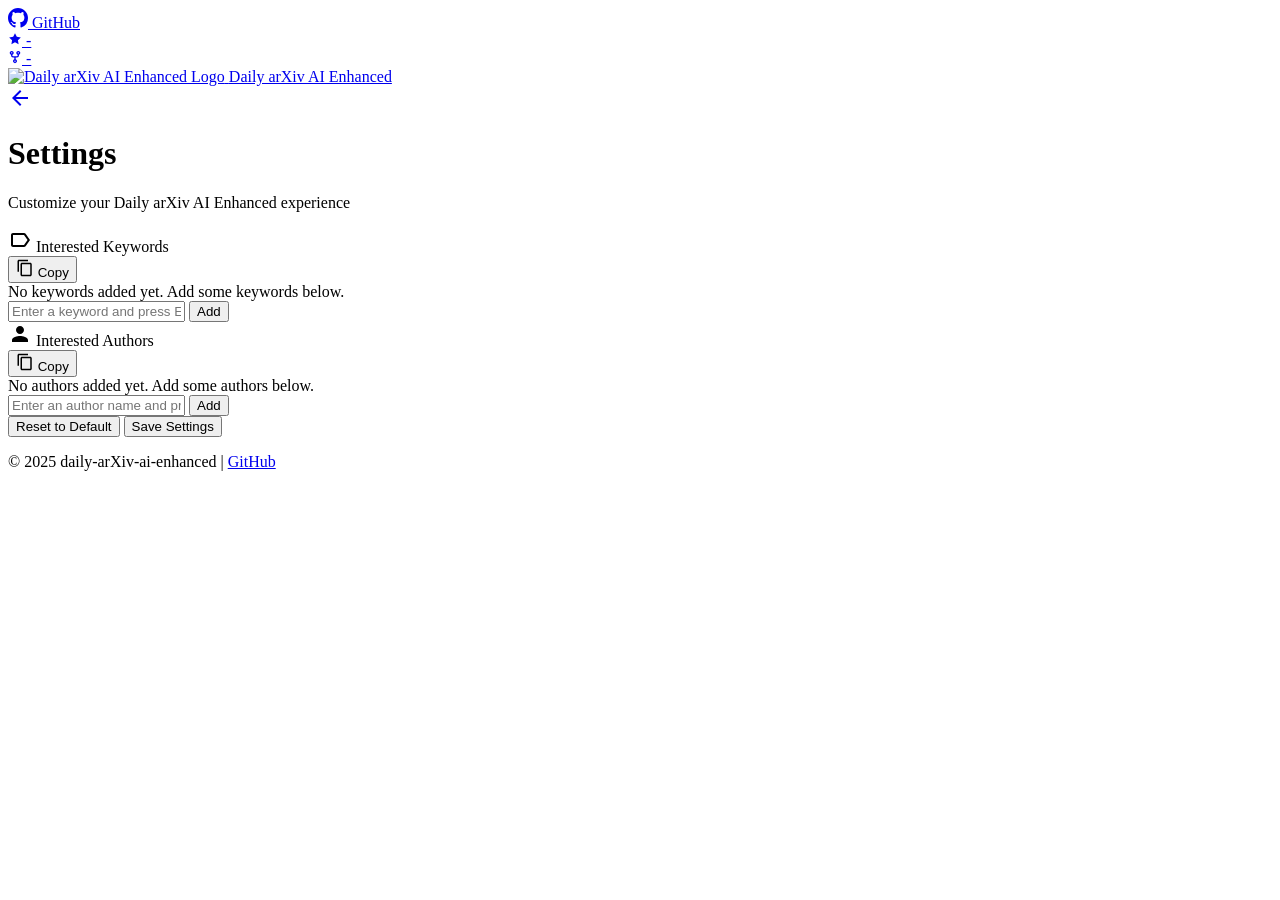
==== settings.html @ 875b9e1c "feat: add Service Worker for permanent cache-busting (network-first navigation, stale-while-revalida" ====
<!DOCTYPE html>
<html lang="zh-CN">
<head>
    <meta charset="UTF-8">
    <meta name="viewport" content="width=device-width, initial-scale=1.0">
    <meta name="description" content="daily arxiv ai-enhanced settings">
    <title>Settings - Daily arXiv AI Enhanced</title>
    <link rel="icon" type="image/png" href="assets/logo2-removebg-preview.png">
    <link rel="shortcut icon" type="image/png" href="assets/logo2-removebg-preview.png">
    <link rel="stylesheet" href="css/styles.css">
    <link rel="stylesheet" href="css/settings.css">
    <link rel="stylesheet" href="https://fonts.googleapis.com/css2?family=Inter:wght@300;400;500;600;700&display=swap">

    <!-- Authentication Scripts -->
    <script src="js/auth-config.js"></script>
    <script src="js/auth.js"></script>
    <script>
        // Check authentication on page load
        Auth.requireAuth();

        // Show logout button only if password protection is enabled
        document.addEventListener('DOMContentLoaded', function() {
            const logoutButton = document.getElementById('logoutButton');
            if (logoutButton && Auth.isPasswordEnabled()) {
                logoutButton.style.display = '';
            }
        });
    </script>
</head>
<body>
    <div class="app-container">
        <header>
            <div class="header-content">
                <div class="header-left">
                    <a href="https://github.com/dw-dengwei/daily-arXiv-ai-enhanced" target="_blank" class="github-button">
                        <svg height="20" width="20" viewBox="0 0 16 16" fill="currentColor" xmlns="http://www.w3.org/2000/svg">
                            <path fill-rule="evenodd" d="M8 0C3.58 0 0 3.58 0 8c0 3.54 2.29 6.53 5.47 7.59.4.07.55-.17.55-.38 0-.19-.01-.82-.01-1.49-2.01.37-2.53-.49-2.69-.94-.09-.23-.48-.94-.82-1.13-.28-.15-.68-.52-.01-.53.63-.01 1.08.58 1.23.82.72 1.21 1.87.87 2.33.66.07-.52.28-.87.51-1.07-1.78-.2-3.64-.89-3.64-3.95 0-.87.31-1.59.82-2.15-.08-.2-.36-1.02.08-2.12 0 0 .67-.21 2.2.82.64-.18 1.32-.27 2-.27.68 0 1.36.09 2 .27 1.53-1.04 2.2-.82 2.2-.82.44 1.1.16 1.92.08 2.12.51.56.82 1.27.82 2.15 0 3.07-1.87 3.75-3.65 3.95.29.25.54.73.54 1.48 0 1.07-.01 1.93-.01 2.2 0 .21.15.46.55.38A8.013 8.013 0 0016 8c0-4.42-3.58-8-8-8z"></path>
                        </svg>
                        <span class="github-text">GitHub</span>
                        <div class="github-stats">
                            <div class="star-badge">
                                <svg width="14" height="14" viewBox="0 0 24 24" fill="currentColor">
                                    <path d="M12 2l3.09 6.26L22 9.27l-5 4.87 1.18 6.88L12 17.77l-6.18 3.25L7 14.14 2 9.27l6.91-1.01L12 2z"/>
                                </svg>
                                <span class="star-count" id="starCount">-</span>
                            </div>
                            <div class="fork-badge">
                                <svg width="14" height="14" viewBox="0 0 16 16" fill="currentColor">
                                    <path d="M5 5.372v.878c0 .414.336.75.75.75h4.5a.75.75 0 0 0 .75-.75v-.878a2.25 2.25 0 1 1 1.5 0v.878a2.25 2.25 0 0 1-2.25 2.25h-1.5v2.128a2.251 2.251 0 1 1-1.5 0V8.5h-1.5A2.25 2.25 0 0 1 3.5 6.25v-.878a2.25 2.25 0 1 1 1.5 0ZM5 3.25a.75.75 0 1 0-1.5 0 .75.75 0 0 0 1.5 0Zm6.75.75a.75.75 0 1 0 0-1.5.75.75 0 0 0 0 1.5Zm-3 8.75a.75.75 0 1 0-1.5 0 .75.75 0 0 0 1.5 0Z"/>
                                </svg>
                                <span class="fork-count" id="forkCount">-</span>
                            </div>
                        </div>
                    </a>
                </div>
                
                <div class="header-center">
                    <a href="index.html" class="site-logo">
                        <img src="assets/logo2-removebg-preview.png" alt="Daily arXiv AI Enhanced Logo" class="logo-image">
                        <span class="site-title">Daily arXiv AI Enhanced</span>
                    </a>
                </div>
                
                <div class="header-controls">
                    <a href="index.html" class="back-button">
                        <svg width="24" height="24" viewBox="0 0 24 24" fill="none" xmlns="http://www.w3.org/2000/svg">
                            <path d="M20 11H7.83L13.42 5.41L12 4L4 12L12 20L13.41 18.59L7.83 13H20V11Z" fill="currentColor"/>
                        </svg>
                    </a>
                    <button id="logoutButton" onclick="Auth.logout()" class="icon-button" title="Logout" style="border: none; background: transparent; cursor: pointer; color: #e74c3c; display: none;">
                        <svg width="24" height="24" viewBox="0 0 24 24" fill="none" xmlns="http://www.w3.org/2000/svg">
                            <path d="M17 7L15.59 8.41L18.17 11H8V13H18.17L15.59 15.59L17 17L22 12L17 7ZM4 5H12V3H4C2.9 3 2 3.9 2 5V19C2 20.1 2.9 21 4 21H12V19H4V5Z" fill="currentColor"/>
                        </svg>
                    </button>
                </div>
            </div>
        </header>

        <main class="settings-page">
            <div class="settings-container">
                <div class="settings-header">
                    <h1>Settings</h1>
                    <p>Customize your Daily arXiv AI Enhanced experience</p>
                </div>

                <div class="settings-content">
                    <div class="settings-section">
                        <div class="keyword-section-title">
                            <div class="keyword-section-title-left">
                                <svg width="24" height="24" viewBox="0 0 24 24" fill="none" xmlns="http://www.w3.org/2000/svg">
                                    <path d="M17.63 5.84C17.27 5.33 16.67 5 16 5L5 5.01C3.9 5.01 3 5.9 3 7V17C3 18.1 3.9 18.99 5 18.99L16 19C16.67 19 17.27 18.67 17.63 18.16L22 12L17.63 5.84ZM16 17H5V7H16L19.55 12L16 17Z" fill="currentColor"/>
                                </svg>
                                Interested Keywords
                            </div>
                            <button id="copyKeywords" class="copy-button" title="Copy keywords to clipboard">
                                <svg width="18" height="18" viewBox="0 0 24 24" fill="none" xmlns="http://www.w3.org/2000/svg">
                                    <path d="M16 1H4c-1.1 0-2 .9-2 2v14h2V3h12V1zm3 4H8c-1.1 0-2 .9-2 2v14c0 1.1.9 2 2 2h11c1.1 0 2-.9 2-2V7c0-1.1-.9-2-2-2zm0 16H8V7h11v14z" fill="currentColor"/>
                                </svg>
                                Copy
                            </button>
                        </div>
                        <div class="settings-card">
                            <div class="settings-item">
                                <div class="tag-selector">
                                    <div class="selected-tags" id="selectedKeywords">
                                        <div class="empty-tag-message" id="emptyTagMessage">No keywords added yet. Add some keywords below.</div>
                                    </div>
                                    <div class="tag-input-container">
                                        <input type="text" id="keywordInput" class="settings-input" placeholder="Enter a keyword and press Enter...">
                                        <button id="addKeyword" class="add-tag-button">Add</button>
                                    </div>
                                </div>
                            </div>
                        </div>
                    </div>

                    <div class="settings-section">
                        <div class="keyword-section-title">
                            <div class="keyword-section-title-left">
                                <svg width="24" height="24" viewBox="0 0 24 24" fill="none" xmlns="http://www.w3.org/2000/svg">
                                    <path d="M12 12c2.21 0 4-1.79 4-4s-1.79-4-4-4-4 1.79-4 4 1.79 4 4 4zm0 2c-2.67 0-8 1.34-8 4v2h16v-2c0-2.66-5.33-4-8-4z" fill="currentColor"/>
                                </svg>
                                Interested Authors
                            </div>
                            <button id="copyAuthors" class="copy-button" title="Copy authors to clipboard">
                                <svg width="18" height="18" viewBox="0 0 24 24" fill="none" xmlns="http://www.w3.org/2000/svg">
                                    <path d="M16 1H4c-1.1 0-2 .9-2 2v14h2V3h12V1zm3 4H8c-1.1 0-2 .9-2 2v14c0 1.1.9 2 2 2h11c1.1 0 2-.9 2-2V7c0-1.1-.9-2-2-2zm0 16H8V7h11v14z" fill="currentColor"/>
                                </svg>
                                Copy
                            </button>
                        </div>
                        <div class="settings-card">
                            <div class="settings-item">
                                <div class="tag-selector">
                                    <div class="selected-tags" id="selectedAuthors">
                                        <div class="empty-tag-message" id="emptyAuthorMessage">No authors added yet. Add some authors below.</div>
                                    </div>
                                    <div class="tag-input-container">
                                        <input type="text" id="authorInput" class="settings-input" placeholder="Enter an author name and press Enter...">
                                        <button id="addAuthor" class="add-tag-button">Add</button>
                                    </div>
                                </div>
                            </div>
                        </div>
                    </div>
                </div>

                <div class="settings-actions">
                    <button id="resetSettings" class="button">Reset to Default</button>
                    <button id="saveSettings" class="button primary">Save Settings</button>
                </div>
            </div>
        </main>
        
        <footer>
            <div class="footer-content">
                <p>&copy; 2025 daily-arXiv-ai-enhanced | <a href="https://github.com/dw-dengwei/daily-arXiv-ai-enhanced" target="_blank">GitHub</a></p>
            </div>
        </footer>
    </div>

    <script src="js/settings.js"></script>
    <script>
    if ('serviceWorker' in navigator) {
        window.addEventListener('load', function() {
            navigator.serviceWorker.register('sw.js').catch(function(err) {
                console.warn('[SW] Registration failed:', err);
            });
        });
    }
    </script>
</body>
</html>
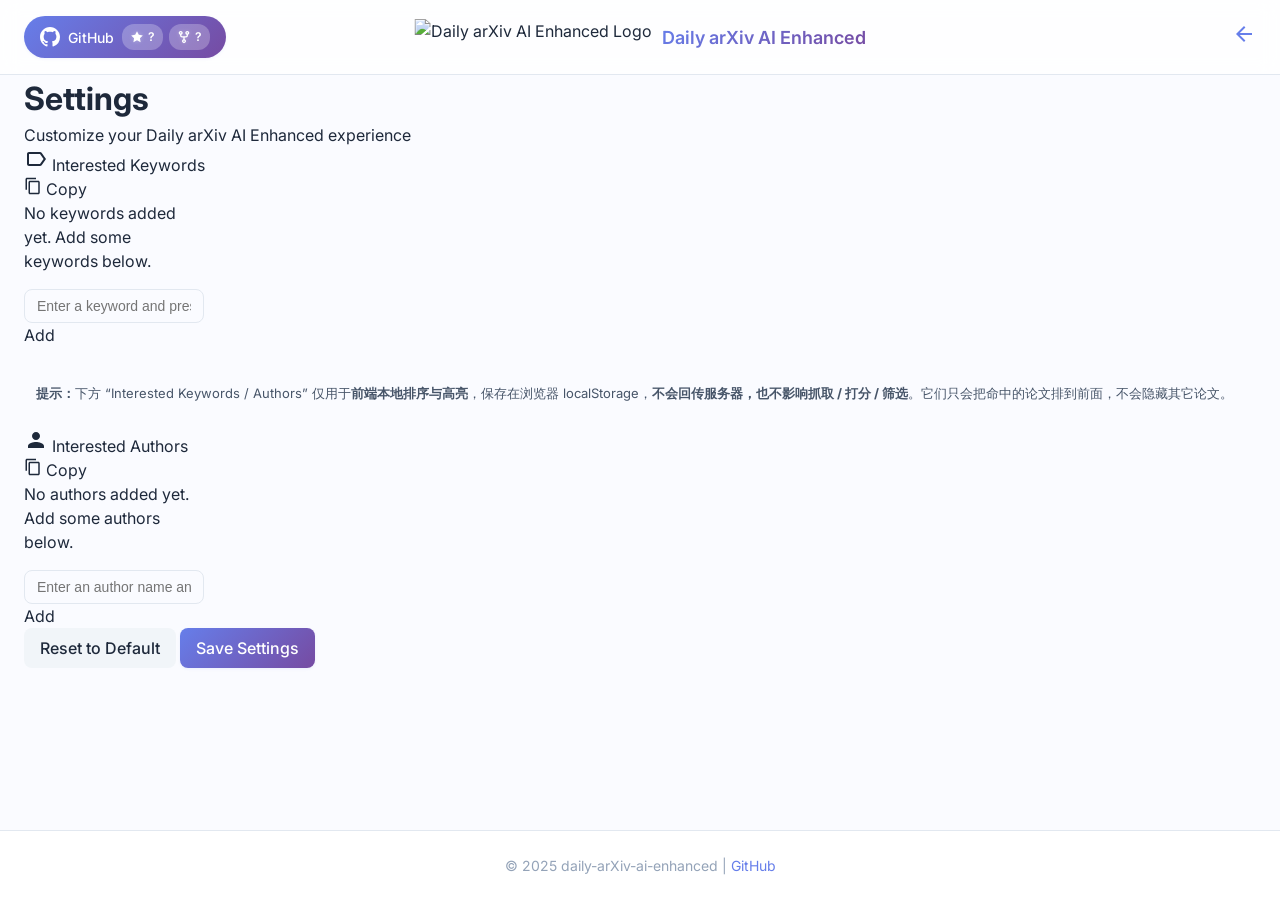
==== commit 4084bf29: "refactor: pivot to bandwidth-constrained edge-cluster LLM inference paper radar" ====
--- a/settings.html
+++ b/settings.html
@@ -32,7 +32,7 @@
         <header>
             <div class="header-content">
                 <div class="header-left">
-                    <a href="https://github.com/dw-dengwei/daily-arXiv-ai-enhanced" target="_blank" class="github-button">
+                    <a href="https://github.com/70asunflower/daily-arXiv-ai-enhanced" target="_blank" class="github-button">
                         <svg height="20" width="20" viewBox="0 0 16 16" fill="currentColor" xmlns="http://www.w3.org/2000/svg">
                             <path fill-rule="evenodd" d="M8 0C3.58 0 0 3.58 0 8c0 3.54 2.29 6.53 5.47 7.59.4.07.55-.17.55-.38 0-.19-.01-.82-.01-1.49-2.01.37-2.53-.49-2.69-.94-.09-.23-.48-.94-.82-1.13-.28-.15-.68-.52-.01-.53.63-.01 1.08.58 1.23.82.72 1.21 1.87.87 2.33.66.07-.52.28-.87.51-1.07-1.78-.2-3.64-.89-3.64-3.95 0-.87.31-1.59.82-2.15-.08-.2-.36-1.02.08-2.12 0 0 .67-.21 2.2.82.64-.18 1.32-.27 2-.27.68 0 1.36.09 2 .27 1.53-1.04 2.2-.82 2.2-.82.44 1.1.16 1.92.08 2.12.51.56.82 1.27.82 2.15 0 3.07-1.87 3.75-3.65 3.95.29.25.54.73.54 1.48 0 1.07-.01 1.93-.01 2.2 0 .21.15.46.55.38A8.013 8.013 0 0016 8c0-4.42-3.58-8-8-8z"></path>
                         </svg>
@@ -114,6 +114,10 @@
                         </div>
                     </div>
 
+                    <p style="font-size:13px;color:var(--text-secondary);background:var(--tag-bg);padding:8px 12px;border-radius:8px;margin:4px 0 16px;line-height:1.6;">
+                        <strong>提示：</strong>下方 “Interested Keywords / Authors” 仅用于<strong>前端本地排序与高亮</strong>，保存在浏览器 localStorage，<strong>不会回传服务器，也不影响抓取 / 打分 / 筛选</strong>。它们只会把命中的论文排到前面，不会隐藏其它论文。
+                    </p>
+
                     <div class="settings-section">
                         <div class="keyword-section-title">
                             <div class="keyword-section-title-left">
@@ -154,7 +158,7 @@
         
         <footer>
             <div class="footer-content">
-                <p>&copy; 2025 daily-arXiv-ai-enhanced | <a href="https://github.com/dw-dengwei/daily-arXiv-ai-enhanced" target="_blank">GitHub</a></p>
+                <p>&copy; 2025 daily-arXiv-ai-enhanced | <a href="https://github.com/70asunflower/daily-arXiv-ai-enhanced" target="_blank">GitHub</a></p>
             </div>
         </footer>
     </div>
--- a/css/styles.css
+++ b/css/styles.css
@@ -0,0 +1,2373 @@
+/* 基础样式 */
+:root {
+  --primary-color: #667eea;
+  --secondary-color: #764ba2;
+  --accent-color: #6d2dad;
+  --gradient-primary: linear-gradient(135deg, #667eea 0%, #764ba2 100%);
+  --gradient-light: linear-gradient(135deg, #e0e7ff 0%, #f3e8ff 100%);
+  --background-color: #fafbff;
+  --card-bg-color: #ffffff;
+  --background-hover: #f1f5f9;
+  --text-color: #1e293b;
+  --text-secondary: #475569;
+  --text-tertiary: #94a3b8;
+  --border-color: #e2e8f0;
+  --border-accent: rgba(102, 126, 234, 0.2);
+  --shadow-sm: 0 1px 3px rgba(102, 126, 234, 0.1);
+  --shadow-md: 0 4px 15px rgba(102, 126, 234, 0.15);
+  --shadow-lg: 0 8px 25px rgba(102, 126, 234, 0.2);
+  --radius-sm: 8px;
+  --radius-md: 12px;
+  --transition: all 0.2s ease;
+  --match-highlight: rgba(255, 223, 77, 0.22); /* 更明显的浅黄色背景 */
+  --gold-color: #ffd700;
+  --gold-dark: #d4af37;
+  --gold-gradient: linear-gradient(135deg, #ffd700 0%, #d4af37 100%);
+  --author-color: #10b981;
+  --author-gradient: linear-gradient(135deg, #10b981 0%, #059669 100%);
+  --keyword-color: #8b5cf6;
+  --keyword-gradient: linear-gradient(135deg, #8b5cf6 0%, #7c3aed 100%);
+}
+
+* {
+  margin: 0;
+  padding: 0;
+  box-sizing: border-box;
+}
+
+body {
+  font-family: 'Inter', -apple-system, BlinkMacSystemFont, 'Segoe UI', Roboto, Helvetica, Arial, sans-serif;
+  background-color: var(--background-color);
+  color: var(--text-color);
+  line-height: 1.5;
+  -webkit-font-smoothing: antialiased;
+  -moz-osx-font-smoothing: grayscale;
+}
+
+a {
+  color: var(--primary-color);
+  text-decoration: none;
+}
+
+a:hover {
+  text-decoration: underline;
+}
+
+button {
+  cursor: pointer;
+  border: none;
+  background: none;
+  font: inherit;
+  color: inherit;
+}
+
+.button {
+  display: inline-flex;
+  align-items: center;
+  justify-content: center;
+  gap: 8px;
+  padding: 8px 16px;
+  border-radius: var(--radius-sm);
+  font-weight: 500;
+  transition: var(--transition);
+  background-color: var(--background-hover);
+}
+
+.button:hover {
+  background-color: var(--border-color);
+}
+
+.button.primary {
+  background: var(--gradient-primary);
+  color: white;
+  box-shadow: var(--shadow-sm);
+}
+
+.button.primary:hover {
+  box-shadow: var(--shadow-md);
+  transform: translateY(-1px);
+}
+
+.icon-button {
+  display: flex;
+  align-items: center;
+  justify-content: center;
+  width: 36px;
+  height: 36px;
+  border-radius: 50%;
+  transition: var(--transition);
+  color: var(--primary-color);
+}
+
+.icon-button:hover {
+  background-color: rgba(102, 126, 234, 0.1);
+}
+
+/* 视图控制按钮样式 */
+.view-controls {
+  display: flex;
+  align-items: center;
+  gap: 4px;
+}
+
+.view-icon {
+  display: flex;
+  align-items: center;
+  justify-content: center;
+  margin-right: 2px;
+  color: var(--primary-color);
+  font-size: 14px;
+}
+
+.view-controls .button {
+  border: 1px solid var(--border-accent);
+  background-color: rgba(102, 126, 234, 0.05);
+  padding: 4px 10px;
+  font-size: 13px;
+}
+
+.view-controls .button:hover {
+  background-color: rgba(102, 126, 234, 0.1);
+}
+
+.view-controls .button.active {
+  background-color: rgba(102, 126, 234, 0.15);
+  border-color: var(--primary-color);
+  color: var(--primary-color);
+  font-weight: 500;
+}
+
+/* 布局容器 */
+.app-container {
+  display: flex;
+  flex-direction: column;
+  min-height: 100vh;
+}
+
+/* 页头 */
+header {
+  position: sticky;
+  top: 0;
+  z-index: 100;
+  background-color: rgba(255, 255, 255, 0.8);
+  backdrop-filter: blur(10px);
+  -webkit-backdrop-filter: blur(10px);
+  border-bottom: 1px solid var(--border-color);
+}
+
+.header-content {
+  display: flex;
+  justify-content: space-between;
+  align-items: center;
+  padding: 16px 24px;
+  max-width: 1440px;
+  margin: 0 auto;
+  width: 100%;
+}
+
+.header-left {
+  display: flex;
+  align-items: center;
+  gap: 16px;
+}
+
+.header-center {
+  display: flex;
+  align-items: center;
+  justify-content: center;
+  position: absolute;
+  left: 50%;
+  transform: translateX(-50%);
+}
+
+.site-logo {
+  display: flex;
+  align-items: center;
+  gap: 10px;
+  text-decoration: none !important;
+  color: var(--text-color);
+  transition: var(--transition);
+}
+
+.site-logo:hover {
+  text-decoration: none;
+  opacity: 0.9;
+}
+
+.logo-image {
+  height: 36px;
+  width: auto;
+}
+
+.site-title {
+  font-size: 18px;
+  font-weight: 600;
+  background: var(--gradient-primary);
+  -webkit-background-clip: text;
+  -webkit-text-fill-color: transparent;
+  background-clip: text;
+}
+
+.header-content h1 {
+  font-size: 20px;
+  font-weight: 600;
+}
+
+.github-button {
+  display: flex;
+  align-items: center;
+  gap: 8px;
+  padding: 8px 16px;
+  border-radius: 24px;
+  background: var(--gradient-primary);
+  color: white;
+  font-size: 14px;
+  font-weight: 500;
+  transition: var(--transition);
+  text-decoration: none !important;
+  box-shadow: var(--shadow-sm);
+}
+
+.github-button:hover {
+  background: var(--gradient-primary);
+  text-decoration: none !important;
+  transform: translateY(-1px);
+  color: white;
+  box-shadow: var(--shadow-md);
+}
+
+.github-button svg {
+  fill: white;
+}
+
+.github-text {
+  font-weight: 500;
+}
+
+.github-stats {
+  display: flex;
+  gap: 6px;
+}
+
+.star-badge,
+.fork-badge {
+  display: flex;
+  align-items: center;
+  gap: 4px;
+  background-color: rgba(255, 255, 255, 0.25);
+  border-radius: 12px;
+  padding: 4px 8px;
+  font-size: 12px;
+  font-weight: 600;
+}
+
+.star-badge svg {
+  fill: white;
+  filter: drop-shadow(0 0 2px rgba(255, 255, 255, 0.3));
+}
+
+.fork-badge svg {
+  fill: white;
+  filter: drop-shadow(0 0 2px rgba(255, 255, 255, 0.3));
+}
+
+.star-count,
+.fork-count {
+  color: white;
+  font-weight: 600;
+}
+
+.header-controls {
+  display: flex;
+  align-items: center;
+  gap: 20px;
+}
+
+.date-selector {
+  display: flex;
+  align-items: center;
+  gap: 8px;
+  border-radius: var(--radius-sm);
+  padding: 2px;
+}
+
+.date-display {
+  display: flex;
+  align-items: center;
+  gap: 4px;
+  font-weight: 500;
+  color: var(--text-color);
+}
+
+/* 类别导航栏 */
+.category-nav {
+  background-color: rgba(255, 255, 255, 0.8);
+  backdrop-filter: blur(10px);
+  -webkit-backdrop-filter: blur(10px);
+  position: sticky;
+  top: 70px;
+  z-index: 10;
+  display: flex;
+  flex-direction: column;
+  align-items: center; /* 居中显示 */
+}
+
+.category-nav::-webkit-scrollbar {
+  display: none;
+}
+
+.category-label-container {
+  display: flex;
+  align-items: center;
+  max-width: 1440px; /* 与main容器的max-width相同 */
+  width: 100%;
+  padding: 10px 24px 5px 24px; /* 减少上下内边距 */
+  margin: 0 auto; /* 居中显示 */
+  position: relative;
+}
+
+.category-nav-label, .filter-nav-label {
+  font-weight: 600;
+  background: var(--gradient-primary);
+  -webkit-background-clip: text;
+  -webkit-text-fill-color: transparent;
+  background-clip: text;
+  margin-right: 8px; /* 减少右侧间距 */
+  white-space: nowrap;
+  min-width: 90px; /* 减少宽度从120px到90px */
+  letter-spacing: 0.3px; /* 减少字母间距 */
+  font-size: 14px; /* 减小字体大小 */
+  text-transform: uppercase;
+  opacity: 1; /* 增加不透明度 */
+  position: relative;
+  z-index: 1;
+  padding-left: 3px; /* 减少左侧内边距 */
+}
+
+/* 删除装饰线的CSS规则 */
+.category-nav-label::after, .keyword-nav-label::after {
+  content: none; /* 移除装饰线 */
+}
+
+.category-scroll {
+  display: flex;
+  overflow-x: auto;
+  gap: 10px;
+  -ms-overflow-style: none;
+  scrollbar-width: none;
+  width: 100%;
+  justify-content: flex-start; /* 改为左对齐 */
+  flex-wrap: nowrap; /* 禁止换行 */
+  white-space: nowrap; /* 确保内容不会换行 */
+  /* 添加鼠标滚轮横向滚动支持 */
+  overflow-y: hidden;
+}
+
+.filter-scroll {
+  display: flex;
+  overflow-x: auto;
+  gap: 10px;
+  -ms-overflow-style: none;
+  scrollbar-width: none;
+  width: 100%;
+  justify-content: flex-start; /* 改为左对齐 */
+  flex-wrap: nowrap; /* 禁止换行 */
+  white-space: nowrap; /* 确保内容不会换行 */
+  /* 添加鼠标滚轮横向滚动支持 */
+  overflow-y: hidden;
+}
+
+/* Text search UI */
+.text-search {
+  display: inline-flex;
+  align-items: center;
+  gap: 8px;
+  margin-right: 8px;
+}
+
+.text-search .search-input-wrapper {
+  display: inline-flex;
+  align-items: center;
+  gap: 6px;
+  background-color: var(--background-hover);
+  border: 1px solid var(--border-accent);
+  border-radius: 16px;
+  padding: 4px 8px;
+}
+
+#textSearchInput {
+  border: none;
+  outline: none;
+  background: transparent;
+  font-size: 14px;
+  color: var(--text-color);
+  width: 220px;
+}
+
+.text-search .clear-x {
+  width: 22px;
+  height: 22px;
+  border-radius: 50%;
+  background-color: rgba(0,0,0,0.08);
+  color: var(--text-secondary);
+  display: inline-flex;
+  align-items: center;
+  justify-content: center;
+}
+
+.text-search .clear-x:hover {
+  background-color: rgba(0,0,0,0.14);
+}
+
+.filter-scroll::-webkit-scrollbar {
+  display: none;
+}
+
+.filter-label-container {
+  display: flex;
+  align-items: center;
+  max-width: 1440px; /* 与main容器的max-width相同 */
+  width: 100%;
+  padding: 10px 24px 5px 24px; /* 与category标签容器保持一致 */
+  margin: 0 auto; /* 居中显示 */
+  position: relative;
+}
+
+.category-button {
+  display: inline-flex;
+  align-items: center;
+  justify-content: center;
+  flex-shrink: 0;
+  padding: 6px 12px;
+  background-color: var(--background-hover);
+  border-radius: 16px;
+  font-size: 14px;
+  font-weight: 500;
+  color: var(--text-secondary);
+  transition: var(--transition);
+  white-space: nowrap;
+  margin: 0 2px;
+  box-shadow: 0 1px 2px rgba(0, 0, 0, 0.04);
+}
+
+.keyword-tag {
+  display: inline-flex;
+  align-items: center;
+  justify-content: center;
+  flex-shrink: 0;
+  padding: 6px 12px;
+  background-color: var(--background-hover);
+  border-radius: 16px;
+  font-size: 14px;
+  font-weight: 500;
+  color: var(--text-secondary);
+  transition: var(--transition);
+  white-space: nowrap;
+  cursor: pointer;
+  margin: 0 2px;
+  box-shadow: 0 1px 2px rgba(0, 0, 0, 0.04);
+}
+
+.category-count {
+  display: inline-flex;
+  align-items: center;
+  justify-content: center;
+  margin-left: 6px;
+  min-width: 20px;
+  height: 20px;
+  background-color: rgba(0, 0, 0, 0.05);
+  border-radius: 10px;
+  font-size: 12px;
+  padding: 0 6px;
+  transition: var(--transition);
+}
+
+.category-button:hover {
+  background-color: var(--border-color);
+  color: var(--text-color);
+}
+
+.keyword-tag:hover {
+  background-color: var(--border-color);
+  color: var(--text-color);
+}
+
+.category-button.active {
+  background: var(--gradient-primary);
+  color: white;
+  box-shadow: var(--shadow-sm);
+}
+
+/* 作者按钮样式 */
+.author-button {
+  background-color: rgba(102, 126, 234, 0.08); /* primary tint */
+  color: var(--primary-color);
+  border: 1px solid rgba(102, 126, 234, 0.25);
+}
+
+.author-button:hover {
+  background-color: rgba(102, 126, 234, 0.12);
+  border-color: rgba(102, 126, 234, 0.35);
+}
+
+.author-button.active {
+  background: var(--gradient-primary);
+  color: white;
+  border-color: var(--primary-color);
+  box-shadow: 0 2px 8px rgba(102, 126, 234, 0.25);
+}
+
+/* 关键词按钮样式 */
+.keyword-button {
+  background-color: rgba(167, 139, 250, 0.10); /* accent tint */
+  color: var(--accent-color);
+  border: 1px solid rgba(167, 139, 250, 0.25);
+}
+
+.keyword-button:hover {
+  background-color: rgba(167, 139, 250, 0.14);
+  border-color: rgba(167, 139, 250, 0.35);
+}
+
+.keyword-button.active {
+  background: linear-gradient(135deg, var(--accent-color) 0%, var(--secondary-color) 100%);
+  color: white;
+  border-color: var(--accent-color);
+  box-shadow: 0 2px 8px rgba(167, 139, 250, 0.25);
+}
+
+.keyword-tag.active {
+  background: var(--gradient-primary);
+  color: white;
+  box-shadow: var(--shadow-sm);
+}
+
+.category-button.active .category-count {
+  background-color: rgba(255, 255, 255, 0.3);
+  color: #fff;
+}
+
+/* 标签动画效果 */
+.keyword-tag.tag-appear,
+.category-button.tag-appear {
+  animation: tagAppear 0.3s ease;
+}
+
+.keyword-tag.tag-highlight,
+.category-button.tag-highlight {
+  animation: tagHighlight 1s ease;
+}
+
+@keyframes tagAppear {
+  0% {
+    opacity: 0;
+    transform: translateY(10px);
+  }
+  100% {
+    opacity: 1;
+    transform: translateY(0);
+  }
+}
+
+@keyframes tagHighlight {
+  0% {
+    transform: scale(1);
+    box-shadow: 0 0 0 rgba(102, 126, 234, 0.4);
+  }
+  50% {
+    transform: scale(1.05);
+    box-shadow: 0 0 8px rgba(102, 126, 234, 0.6);
+  }
+  100% {
+    transform: scale(1);
+    box-shadow: 0 0 0 rgba(102, 126, 234, 0.4);
+  }
+}
+
+/* 主要内容区域 */
+main {
+  flex: 1;
+  padding: 0 24px 24px 24px; /* 修改上边距为0，保持左右下边距 */
+  max-width: 1440px;
+  margin: 0 auto;
+  width: 100%;
+}
+
+/* 论文容器 - 网格视图 */
+.paper-container {
+  display: grid;
+  grid-template-columns: repeat(auto-fill, minmax(350px, 1fr));
+  gap: 30px;
+  margin-top: 24px;
+  align-items: flex-start;
+}
+
+/* 论文容器 - 列表视图 */
+.paper-container.list-view {
+  display: flex;
+  flex-direction: column;
+  gap: 20px;
+}
+
+/* 论文卡片 - 网格视图 */
+.paper-card {
+  background-color: var(--card-bg-color);
+  border-radius: var(--radius-md);
+  box-shadow: var(--shadow-sm);
+  overflow: visible;
+  transition: var(--transition);
+  cursor: pointer;
+  height: auto;
+  min-height: 100%;
+  display: flex;
+  flex-direction: column;
+  position: relative;
+}
+
+.paper-card:hover {
+  box-shadow: var(--shadow-md);
+  transform: translateY(-2px);
+  background-color: var(--background-light);
+}
+
+.paper-card-header {
+  padding: 16px;
+  border-bottom: 1px solid var(--border-color);
+}
+
+.paper-card-title {
+  font-size: 16px;
+  font-weight: 600;
+  margin-bottom: 12px;
+  line-height: 1.5;
+  overflow: visible;
+}
+
+.paper-card-authors {
+  font-size: 14px;
+  color: var(--text-secondary);
+  margin-bottom: 12px;
+  line-height: 1.4;
+  overflow: visible;
+}
+
+/* 作者列表项样式 */
+.paper-card-authors .author-item {
+  display: inline;
+  white-space: nowrap;
+}
+
+/* 作者省略号样式 */
+.paper-card-authors .author-ellipsis {
+  display: inline;
+  color: var(--text-tertiary);
+  font-weight: 500;
+  margin: 0 2px;
+  user-select: none;
+}
+
+.paper-card-categories {
+  display: flex;
+  flex-wrap: wrap;
+  gap: 6px;
+  margin-bottom: 6px;
+}
+
+.category-tag {
+  font-size: 12px;
+  padding: 2px 8px;
+  border-radius: 12px;
+  background-color: var(--background-hover);
+  color: var(--text-secondary);
+  border: 1px solid var(--border-accent);
+}
+
+.paper-card-body {
+  padding: 20px;
+  flex-grow: 1;
+  display: flex;
+  flex-direction: column;
+}
+
+.paper-card-summary {
+  font-size: 14px;
+  color: var(--text-secondary);
+  line-height: 1.5;
+  overflow: visible;
+  margin-bottom: 20px;
+  border-left: 3px solid var(--primary-color);
+  padding-left: 12px;
+  background-color: rgba(102, 126, 234, 0.05);
+  padding: 12px;
+  border-radius: 6px;
+}
+
+.paper-card-footer {
+  margin-top: auto;
+  display: flex;
+  justify-content: space-between;
+  align-items: center;
+}
+
+.paper-card-date {
+  font-size: 12px;
+  color: var(--text-tertiary);
+}
+
+.paper-card-link {
+  font-size: 14px;
+  color: var(--primary-color);
+  font-weight: 500;
+}
+
+/* 论文卡片 - 列表视图 */
+.list-view .paper-card {
+  flex-direction: row;
+  align-items: center;
+  padding: 16px;
+  gap: 20px;
+}
+
+.list-view .paper-card-header {
+  padding: 0;
+  border-bottom: none;
+  flex: 1;
+}
+
+.list-view .paper-card-body {
+  padding: 0;
+  flex: 2;
+}
+
+.list-view .paper-card-footer {
+  margin-top: 0;
+  padding: 0;
+  flex: 0 0 auto;
+}
+
+/* 论文详情模态框 */
+.paper-modal {
+  display: none;
+  position: fixed;
+  top: 0;
+  left: 0;
+  width: 100%;
+  height: 100%;
+  background-color: rgba(0, 0, 0, 0.5);
+  z-index: 1000;
+  overflow-y: auto;
+  backdrop-filter: blur(5px);
+  -webkit-backdrop-filter: blur(5px);
+}
+
+.paper-modal.active {
+  display: flex;
+  justify-content: center;
+  align-items: flex-start;
+}
+
+.paper-modal-content {
+  background-color: var(--card-bg-color);
+  border-radius: var(--radius-md);
+  box-shadow: var(--shadow-md);
+  width: 90%;
+  max-width: 800px;
+  margin: 60px auto;
+  max-height: calc(100vh - 120px);
+  display: flex;
+  flex-direction: column;
+  animation: modalFadeIn 0.3s ease;
+}
+
+@keyframes modalFadeIn {
+  from {
+    opacity: 0;
+    transform: translateY(20px);
+  }
+  to {
+    opacity: 1;
+    transform: translateY(0);
+  }
+}
+
+.paper-modal-header {
+  padding: 20px;
+  border-bottom: 1px solid var(--border-color);
+  display: flex;
+  justify-content: space-between;
+  align-items: center;
+  position: relative;
+}
+
+.paper-modal-header h2 {
+  font-size: 20px;
+  font-weight: 600;
+}
+
+.paper-modal-body {
+  padding: 20px;
+  overflow-y: auto;
+  flex: 1;
+}
+
+.paper-modal-body h3 {
+  font-size: 18px;
+  font-weight: 600;
+  margin-bottom: 16px;
+}
+
+.paper-modal-body p {
+  margin-bottom: 16px;
+  line-height: 1.6;
+}
+
+.paper-modal-footer {
+  display: flex;
+  justify-content: space-between;
+  align-items: center;
+  gap: 8px;
+  padding: 16px;
+  border-top: 1px solid var(--border-color);
+}
+
+.paper-navigation {
+  display: flex;
+  flex-direction: column;
+  align-items: flex-start;
+  gap: 4px;
+}
+
+.paper-modal-buttons {
+  display: flex;
+  gap: 8px;
+  align-items: center;
+}
+
+.paper-modal-footer .button.icon-button {
+  width: 40px;
+  height: 40px;
+  padding: 8px;
+  display: flex;
+  align-items: center;
+  justify-content: center;
+  transition: all 0.2s ease;
+  position: relative;
+  border: none;
+  background: none;
+}
+
+.paper-modal-footer .button.icon-button:not(.primary) {
+  color: var(--text-primary);
+}
+
+.paper-modal-footer .button.icon-button:not(.primary):hover {
+  color: var(--primary-color);
+  transform: translateY(-1px);
+}
+
+/* Special styling for arXiv logo */
+.paper-modal-footer #paperLink svg {
+  width: 60px;
+  height: 27px;
+  margin: -2px -10px;
+}
+
+.paper-modal-footer .button.icon-button.primary {
+  background: none;
+}
+
+.paper-modal-footer .button.icon-button.primary:hover {
+  transform: translateY(-1px);
+}
+
+/* Tooltip styles */
+.paper-modal-footer .button.icon-button::after {
+  content: attr(title);
+  position: absolute;
+  bottom: 100%;
+  left: 50%;
+  transform: translateX(-50%);
+  padding: 4px 8px;
+  background-color: rgba(0, 0, 0, 0.8);
+  color: white;
+  font-size: 12px;
+  border-radius: 4px;
+  white-space: nowrap;
+  opacity: 0;
+  visibility: hidden;
+  transition: all 0.2s ease;
+  pointer-events: none;
+  margin-bottom: 5px;
+}
+
+.paper-modal-footer .button.icon-button:hover::after {
+  opacity: 1;
+  visibility: visible;
+}
+
+.navigation-hint {
+  font-size: 12px;
+  color: var(--text-tertiary);
+  font-weight: 500;
+}
+
+.paper-position {
+  font-size: 14px;
+  color: var(--text-secondary);
+  font-weight: 600;
+}
+
+/* 日期选择器样式 */
+.date-picker-modal {
+  position: fixed;
+  top: 0;
+  left: 0;
+  right: 0;
+  bottom: 0;
+  background-color: rgba(0, 0, 0, 0.5);
+  display: flex;
+  align-items: center;
+  justify-content: center;
+  z-index: 1000;
+  opacity: 0;
+  visibility: hidden;
+  transition: var(--transition);
+  backdrop-filter: blur(5px);
+  -webkit-backdrop-filter: blur(5px);
+  pointer-events: none;
+}
+
+.date-picker-modal.active {
+  opacity: 1;
+  visibility: visible;
+  pointer-events: auto;
+}
+
+.date-picker-content {
+  background-color: var(--card-bg-color);
+  border-radius: var(--radius-md);
+  box-shadow: 0 10px 25px rgba(0, 0, 0, 0.1);
+  width: 100%;
+  max-width: 360px;
+  max-height: 90vh;
+  overflow-y: auto;
+  animation: modalFadeIn 0.3s ease forwards;
+  padding: 24px;
+  border: 1px solid rgba(0, 0, 0, 0.08);
+}
+
+.date-picker-header {
+  display: flex;
+  justify-content: space-between;
+  align-items: center;
+  padding: 16px 20px;
+  border-bottom: 1px solid var(--border-color);
+}
+
+.date-picker-header h3 {
+  font-size: 18px;
+  font-weight: 600;
+}
+
+.date-picker-body {
+  padding: 0;
+}
+
+.date-picker-title {
+  font-size: 18px;
+  font-weight: 600;
+  margin: 0 0 16px 0;
+  color: var(--primary-color);
+  text-align: center;
+}
+
+.flatpickr-container {
+  margin-bottom: 20px;
+  width: 100%;
+}
+
+.flatpickr-container input {
+  display: none;
+}
+
+/* Make flatpickr calendar take full width */
+.flatpickr-calendar {
+  width: 100% !important;
+  max-width: 100% !important;
+  padding: 0 !important;
+  box-sizing: border-box !important;
+  background: transparent !important;
+  box-shadow: none !important;
+  border: none !important;
+}
+
+.flatpickr-months {
+  width: 100% !important;
+  padding: 0;
+  margin-bottom: 10px;
+  background-color: transparent !important;
+}
+
+.flatpickr-month {
+  background-color: transparent !important;
+  color: var(--text-color) !important;
+}
+
+.flatpickr-current-month {
+  padding: 0 !important;
+  font-size: 18px !important;
+  font-weight: 600 !important;
+}
+
+.flatpickr-monthDropdown-months {
+  font-weight: 600 !important;
+  color: var(--text-color) !important;
+}
+
+.flatpickr-prev-month, .flatpickr-next-month {
+  padding: 5px !important;
+  fill: var(--primary-color) !important;
+  color: var(--primary-color) !important;
+}
+
+.flatpickr-prev-month:hover, .flatpickr-next-month:hover {
+  background-color: rgba(0, 0, 0, 0.05) !important;
+  border-radius: 50% !important;
+}
+
+.flatpickr-weekdays {
+  width: 100% !important;
+  background-color: transparent !important;
+  margin-bottom: 5px;
+}
+
+.flatpickr-weekday {
+  height: 28px;
+  line-height: 28px;
+  flex: 1;
+  background-color: transparent !important;
+  color: var(--text-secondary) !important;
+  font-weight: 500 !important;
+  font-size: 14px !important;
+}
+
+.flatpickr-days {
+  width: 100% !important;
+  display: flex !important;
+  justify-content: center !important;
+  background-color: transparent !important;
+}
+
+.dayContainer {
+  width: 100% !important;
+  min-width: 100% !important;
+  max-width: 100% !important;
+  display: flex !important;
+  flex-wrap: wrap !important;
+  /* justify-content: flex-start !important; */
+  padding: 0 !important;
+}
+
+.flatpickr-day {
+  margin: 2px;
+  height: 36px !important;
+  line-height: 36px !important;
+  border-radius: 50% !important;
+  /* max-width: 36px !important; */
+  width: calc(100% / 7 ) !important;
+  flex: 0 0 calc(100% / 7 ) !important;
+  display: inline-flex !important;
+  justify-content: center !important;
+  align-items: center !important;
+  box-sizing: border-box !important;
+  font-weight: 400 !important;
+  color: var(--text-color) !important;
+  border: none !important;
+}
+
+.flatpickr-day.today {
+  border: none !important;
+  background-color: rgba(102, 126, 234, 0.1) !important;
+  color: var(--primary-color) !important;
+  font-weight: 600 !important;
+}
+
+.flatpickr-day.selected, 
+.flatpickr-day.startRange, 
+.flatpickr-day.endRange, 
+.flatpickr-day.selected.inRange, 
+.flatpickr-day.startRange.inRange, 
+.flatpickr-day.endRange.inRange, 
+.flatpickr-day.selected:focus, 
+.flatpickr-day.startRange:focus, 
+.flatpickr-day.endRange:focus, 
+.flatpickr-day.selected:hover, 
+.flatpickr-day.startRange:hover, 
+.flatpickr-day.endRange:hover, 
+.flatpickr-day.selected.prevMonthDay, 
+.flatpickr-day.startRange.prevMonthDay, 
+.flatpickr-day.endRange.prevMonthDay, 
+.flatpickr-day.selected.nextMonthDay, 
+.flatpickr-day.startRange.nextMonthDay, 
+.flatpickr-day.endRange.nextMonthDay {
+  background: var(--gradient-primary) !important;
+  border-color: var(--primary-color) !important;
+  color: white !important;
+  font-weight: 600 !important;
+  box-shadow: var(--shadow-sm) !important;
+}
+
+.flatpickr-day.inRange, 
+.flatpickr-day.prevMonthDay.inRange, 
+.flatpickr-day.nextMonthDay.inRange, 
+.flatpickr-day.today.inRange, 
+.flatpickr-day.prevMonthDay.today.inRange, 
+.flatpickr-day.nextMonthDay.today.inRange {
+  background: rgba(102, 126, 234, 0.15) !important;
+  border-color: transparent !important;
+  color: var(--text-color) !important;
+  box-shadow: none !important;
+}
+
+.flatpickr-day:hover, 
+.flatpickr-day.prevMonthDay:hover, 
+.flatpickr-day.nextMonthDay:hover, 
+.flatpickr-day:focus, 
+.flatpickr-day.prevMonthDay:focus, 
+.flatpickr-day.nextMonthDay:focus {
+  background: rgba(0, 0, 0, 0.05) !important;
+  border-color: transparent !important;
+}
+
+.flatpickr-day.flatpickr-disabled, 
+.flatpickr-day.flatpickr-disabled:hover,
+.flatpickr-day.prevMonthDay, 
+.flatpickr-day.nextMonthDay, 
+.flatpickr-day.notAllowed {
+  color: rgba(57, 57, 57, 0.3) !important;
+  background: transparent !important;
+  cursor: not-allowed;
+}
+
+.date-range-selector {
+  display: flex;
+  align-items: center;
+  justify-content: center;
+  padding: 12px 0;
+  border-top: 1px solid var(--border-color);
+  background-color: rgba(0, 0, 0, 0.02);
+  border-radius: 0 0 var(--radius-md) var(--radius-md);
+  margin: 16px -24px -24px -24px;
+}
+
+.toggle-switch {
+  position: relative;
+  display: inline-block;
+  width: 42px;
+  height: 22px;
+  margin: 0 10px;
+}
+
+.toggle-switch input {
+  opacity: 0;
+  width: 0;
+  height: 0;
+}
+
+.toggle-slider {
+  position: absolute;
+  cursor: pointer;
+  top: 0;
+  left: 0;
+  right: 0;
+  bottom: 0;
+  background-color: var(--border-color);
+  transition: .3s;
+  border-radius: 24px;
+  box-shadow: inset 0 1px 3px rgba(0, 0, 0, 0.1);
+}
+
+.toggle-slider:before {
+  position: absolute;
+  content: "";
+  height: 16px;
+  width: 16px;
+  left: 3px;
+  top: 50%;
+  transform: translateY(-50%);
+  background-color: white;
+  transition: .3s;
+  border-radius: 50%;
+  box-shadow: 0 1px 3px rgba(0, 0, 0, 0.15);
+}
+
+input:checked + .toggle-slider {
+  background: var(--gradient-primary);
+}
+
+input:focus + .toggle-slider {
+  box-shadow: inset 0 1px 3px rgba(0, 0, 0, 0.1), 0 0 0 2px rgba(102, 126, 234, 0.2);
+}
+
+input:checked + .toggle-slider:before {
+  transform: translate(20px, -50%);
+}
+
+.toggle-label {
+  font-size: 13px;
+  font-weight: 500;
+  color: var(--text-secondary);
+  user-select: none;
+  min-width: 40px;
+  text-align: center;
+}
+
+@media (max-width: 768px) {
+  .header-content {
+    padding: 12px 16px;
+  }
+  
+  .header-center {
+    position: static;
+    transform: none;
+    margin-bottom: 8px;
+  }
+  
+  .header-left {
+    display: none;
+  }
+  
+  .header-controls {
+    margin-left: auto;
+  }
+  
+  .category-scroll {
+    padding: 8px 16px;
+    max-width: 100%; /* 在移动端占满宽度 */
+    justify-content: flex-start; /* 在移动端左对齐 */
+    flex-wrap: nowrap; /* 确保不换行 */
+  }
+  
+  .filter-scroll {
+    padding: 0 16px 8px;
+    margin-top: -4px;
+    gap: 6px;
+    max-width: 100%; /* 在移动端占满宽度 */
+    justify-content: flex-start; /* 在移动端左对齐 */
+    flex-wrap: nowrap; /* 确保不换行 */
+  }
+  
+  .category-button, .keyword-tag {
+    padding: 4px 10px;
+    font-size: 12px;
+    border-radius: 14px;
+    margin: 0 2px; /* 调整为水平边距 */
+  }
+  
+  main {
+    padding: 0 16px 16px 16px; /* 调整与类别/关键词区域保持一致 */
+    padding-left: 10px;
+  }
+  
+  .paper-container {
+    padding: 0;
+    margin-top: 16px;
+  }
+  
+  .keyword-tag-container {
+    margin: 6px 16px 0;
+    padding: 8px 12px;
+  }
+  
+  .keyword-tag-header {
+    margin-bottom: 6px;
+  }
+  
+  .keyword-tags {
+    gap: 6px;
+    min-height: 24px;
+    padding: 4px;
+  }
+  
+  .keyword-tags .keyword-tag {
+    padding: 3px 8px;
+    font-size: 12px;
+    border-radius: 12px;
+  }
+  
+  .list-view .paper-card {
+    flex-direction: column;
+  }
+  
+  .list-view .paper-card-header,
+  .list-view .paper-card-body {
+    width: 100%;
+  }
+  
+  .paper-modal-content {
+    width: 95%;
+    max-height: 85vh;
+  }
+  
+  .paper-sections {
+    flex-direction: column;
+  }
+  
+  .date-picker-content {
+    width: 95%;
+  }
+}
+
+/* 加载状态 */
+.loading-container {
+  display: flex;
+  flex-direction: column;
+  align-items: center;
+  justify-content: center;
+  padding: 40px;
+  grid-column: 1 / -1;
+}
+
+.loading-spinner {
+  width: 40px;
+  height: 40px;
+  border: 3px solid rgba(0, 0, 0, 0.1);
+  border-radius: 50%;
+  border-top-color: var(--primary-color);
+  animation: spinner 1s linear infinite;
+  margin-bottom: 16px;
+}
+
+@keyframes spinner {
+  to {
+    transform: rotate(360deg);
+  }
+}
+
+/* 页脚 */
+footer {
+  background-color: #fff;
+  border-top: 1px solid var(--border-color);
+  padding: 24px;
+  margin-top: auto;
+}
+
+.footer-content {
+  max-width: 1440px;
+  margin: 0 auto;
+  text-align: center;
+  color: var(--text-tertiary);
+  font-size: 14px;
+}
+
+/* 添加对论文索引号和详情部分的样式 */
+.paper-card-index {
+  font-weight: 600;
+  color: white;
+  background: var(--gradient-primary);
+  width: 28px;
+  height: 28px;
+  border-radius: 50%;
+  display: flex;
+  align-items: center;
+  justify-content: center;
+  font-size: 14px;
+  box-shadow: 0 2px 4px rgba(102, 126, 234, 0.2);
+  position: absolute;
+  top: -10px;
+  left: -10px;
+  z-index: 5;
+}
+
+.paper-sections {
+  margin-top: 16px;
+  display: grid;
+  grid-template-columns: repeat(auto-fit, minmax(300px, 1fr));
+  gap: 16px;
+}
+
+.paper-section {
+  background-color: rgba(102, 126, 234, 0.03);
+  border-radius: var(--radius-sm);
+  padding: 16px;
+  border-left: 3px solid var(--primary-color);
+}
+
+.paper-section h4 {
+  margin-top: 0;
+  margin-bottom: 8px;
+  color: var(--primary-color);
+  font-size: 16px;
+}
+
+.original-abstract {
+  font-style: italic;
+  border-left: 3px solid var(--border-color);
+  padding-left: 16px;
+  color: var(--text-secondary);
+}
+
+/* 在列表视图中调整索引显示 */
+.list-view .paper-card-index {
+  position: relative;
+  top: auto;
+  left: auto;
+  margin-right: 12px;
+  margin-top: auto;
+  margin-bottom: auto;
+}
+
+/* 设置模态框样式 */
+.settings-modal {
+  position: fixed;
+  top: 0;
+  left: 0;
+  width: 100%;
+  height: 100%;
+  background-color: rgba(15, 23, 42, 0.6);
+  backdrop-filter: blur(4px);
+  z-index: 1000;
+  display: flex;
+  justify-content: center;
+  align-items: center;
+  opacity: 0;
+  visibility: hidden;
+  transition: opacity 0.3s ease, visibility 0.3s ease;
+}
+
+.settings-modal.active {
+  opacity: 1;
+  visibility: visible;
+}
+
+.settings-modal-content {
+  background-color: var(--card-bg-color);
+  border-radius: var(--radius-md);
+  width: 90%;
+  max-width: 600px;
+  max-height: 85vh;
+  box-shadow: var(--shadow-lg);
+  display: flex;
+  flex-direction: column;
+  transform: translateY(20px);
+  transition: transform 0.3s cubic-bezier(0.34, 1.56, 0.64, 1);
+  overflow: hidden;
+}
+
+.settings-modal.active .settings-modal-content {
+  transform: translateY(0);
+}
+
+.settings-modal-header {
+  display: flex;
+  justify-content: space-between;
+  align-items: center;
+  padding: 20px 24px;
+  border-bottom: 1px solid var(--border-color);
+}
+
+.settings-modal-header h2 {
+  font-size: 20px;
+  font-weight: 600;
+  margin: 0;
+  background: var(--gradient-primary);
+  -webkit-background-clip: text;
+  -webkit-text-fill-color: transparent;
+  background-clip: text;
+}
+
+.settings-modal-body {
+  padding: 24px;
+  overflow-y: auto;
+  max-height: calc(85vh - 140px);
+}
+
+.settings-section {
+  margin-bottom: 28px;
+}
+
+.settings-section:last-child {
+  margin-bottom: 0;
+}
+
+.settings-section h3 {
+  font-size: 16px;
+  font-weight: 600;
+  margin-bottom: 16px;
+  color: var(--text-color);
+}
+
+.settings-item {
+  margin-bottom: 20px;
+  display: flex;
+  align-items: center;
+  justify-content: space-between;
+}
+
+.settings-item:last-child {
+  margin-bottom: 0;
+}
+
+.settings-item label {
+  font-size: 14px;
+  font-weight: 500;
+  color: var(--text-secondary);
+}
+
+.settings-input {
+  background-color: var(--background-color);
+  border: 1px solid var(--border-color);
+  border-radius: var(--radius-sm);
+  padding: 8px 12px;
+  font-size: 14px;
+  color: var(--text-color);
+  transition: var(--transition);
+  width: 180px;
+}
+
+.settings-input:focus {
+  border-color: var(--primary-color);
+  outline: none;
+  box-shadow: 0 0 0 2px rgba(102, 126, 234, 0.2);
+}
+
+.settings-modal-footer {
+  display: flex;
+  justify-content: flex-end;
+  gap: 12px;
+  padding: 16px 24px;
+  border-top: 1px solid var(--border-color);
+}
+
+.tag-selector {
+  display: flex;
+  flex-direction: column;
+  gap: 8px;
+  width: 180px;
+}
+
+.selected-tags {
+  display: flex;
+  flex-wrap: wrap;
+  gap: 8px;
+  margin-bottom: 8px;
+}
+
+.selected-tags .category-tag {
+  display: inline-flex;
+  align-items: center;
+  background-color: rgba(102, 126, 234, 0.1);
+  color: var(--primary-color);
+  border-radius: 16px;
+  padding: 4px 12px;
+  font-size: 12px;
+  font-weight: 500;
+  cursor: pointer;
+  transition: var(--transition);
+}
+
+.selected-tags .category-tag:hover {
+  background-color: rgba(102, 126, 234, 0.2);
+}
+
+.range-selector {
+  display: flex;
+  align-items: center;
+  gap: 12px;
+  width: 180px;
+}
+
+.settings-range {
+  flex: 1;
+  height: 4px;
+  -webkit-appearance: none;
+  appearance: none;
+  background: var(--gradient-light);
+  border-radius: 2px;
+  outline: none;
+}
+
+.settings-range::-webkit-slider-thumb {
+  -webkit-appearance: none;
+  appearance: none;
+  width: 16px;
+  height: 16px;
+  border-radius: 50%;
+  background: var(--gradient-primary);
+  cursor: pointer;
+  box-shadow: var(--shadow-sm);
+}
+
+.settings-range::-moz-range-thumb {
+  width: 16px;
+  height: 15px;
+  border-radius: 50%;
+  background: var(--gradient-primary);
+  cursor: pointer;
+  box-shadow: var(--shadow-sm);
+  border: none;
+}
+
+#fontSizeValue {
+  font-size: 14px;
+  color: var(--text-secondary);
+  min-width: 40px;
+  text-align: right;
+}
+
+@media (max-width: 768px) {
+  .settings-item {
+    flex-direction: column;
+    align-items: flex-start;
+    gap: 8px;
+  }
+  
+  .settings-input, 
+  .tag-selector,
+  .range-selector {
+    width: 100%;
+  }
+}
+
+.clear-button {
+  background-color: var(--text-tertiary);
+  color: white;
+  font-size: 13px;
+  padding: 4px 10px;
+  margin: 4px 2px; /* 添加边距与其他按钮一致 */
+}
+
+.clear-button:hover {
+  background-color: var(--text-secondary);
+}
+
+/* 类别标签和关键词标签样式 */
+.category-label {
+  font-weight: 600;
+  color: var(--text-color);
+  margin-right: 6px;
+}
+
+.keyword-label {
+  font-weight: 600;
+  color: var(--text-color);
+  margin-right: 6px;
+  white-space: nowrap;
+  margin-left: 0;
+  min-width: 90px; /* 减少宽度从120px到90px，与Category标签保持一致 */
+}
+
+.author-label {
+  font-weight: 600;
+  color: var(--text-color);
+  margin-right: 6px;
+  white-space: nowrap;
+  margin-left: 0;
+  min-width: 90px; /* 与Category和Keyword标签保持一致 */
+}
+
+.logic-indicator {
+  display: inline-flex;
+  align-items: center;
+  justify-content: center;
+  background: var(--gradient-primary);
+  color: white;
+  border-radius: 12px;
+  padding: 3px 8px;
+  font-size: 12px;
+  font-weight: 600;
+  margin-right: 8px;
+  box-shadow: 0 1px 3px rgba(0, 0, 0, 0.1);
+  letter-spacing: 0.5px;
+}
+
+.filter-logic-hint {
+  font-size: 11px;
+  opacity: 0.85;
+  font-weight: 500;
+  margin-left: 4px;
+  letter-spacing: 0;
+  text-transform: none;
+}
+
+  padding-left: 3px; /* 减少左侧内边距 */
+}
+
+
+.author-tag {
+  display: inline-flex;
+  align-items: center;
+  justify-content: center;
+  padding: 4px 12px;
+  margin-right: 8px;
+  background-color: var(--tag-bg);
+  color: var(--text-secondary);
+  border-radius: 16px;
+  font-size: 13px;
+  font-weight: 500;
+  cursor: pointer;
+  transition: all 0.2s ease;
+  user-select: none;
+}
+
+.author-tag.active {
+  background: var(--gradient-primary);
+  color: white;
+  box-shadow: 0 2px 4px rgba(0, 0, 0, 0.1);
+}
+
+.author-tag:hover {
+  background-color: var(--tag-hover-bg);
+}
+
+.author-tag.active:hover {
+  background: var(--gradient-primary-hover);
+}
+
+/* 高亮样式 */
+.keyword-highlight {
+  background-color: rgba(255, 215, 0, 0.15);
+  border-radius: 3px;
+  padding: 0 2px;
+  font-weight: inherit;
+  color: inherit;
+  position: relative;
+  display: inline-block;
+  box-shadow: 0 0 0 1px rgba(255, 215, 0, 0.3);
+  transition: all 0.2s ease;
+}
+
+.keyword-highlight:hover {
+  background-color: rgba(255, 215, 0, 0.25);
+  box-shadow: 0 0 0 1px rgba(255, 215, 0, 0.4);
+}
+
+.author-highlight {
+  background-color: rgba(255, 215, 0, 0.12);
+  border-radius: 3px;
+  padding: 0 2px;
+  font-weight: inherit;
+  color: inherit;
+  position: relative;
+  display: inline-block;
+  box-shadow: 0 0 0 1px rgba(255, 215, 0, 0.25);
+  transition: all 0.2s ease;
+}
+
+.author-highlight:hover {
+  background-color: rgba(255, 215, 0, 0.2);
+  box-shadow: 0 0 0 1px rgba(255, 215, 0, 0.35);
+}
+
+.paper-modal-body .highlight-info .keyword-sample {
+  background-color: rgba(255, 215, 0, 0.15);
+  border: 1px solid rgba(255, 215, 0, 0.3);
+}
+
+.paper-modal-body .highlight-info .author-sample {
+  background-color: rgba(255, 215, 0, 0.12);
+  border: 1px solid rgba(255, 215, 0, 0.25);
+}
+
+/* ===== 新分类体系徽章（research_focus.yaml）===== */
+.category-tag.tax-tag {
+  background-color: rgba(102, 126, 234, 0.12);
+  color: var(--primary-color, #667eea);
+  font-weight: 600;
+  border: 1px solid rgba(102, 126, 234, 0.25);
+}
+
+.tier-badge {
+  font-size: 11px;
+  font-weight: 700;
+  padding: 2px 8px;
+  border-radius: 12px;
+  margin-left: 6px;
+  letter-spacing: 0.3px;
+  white-space: nowrap;
+}
+.tier-badge.tier-must_read {
+  background-color: #e74c3c;
+  color: #fff;
+  box-shadow: 0 1px 3px rgba(231, 76, 60, 0.4);
+}
+.tier-badge.tier-key {
+  background-color: #f39c12;
+  color: #fff;
+  box-shadow: 0 1px 3px rgba(243, 156, 18, 0.4);
+}
+.tier-badge.tier-candidate {
+  background-color: #3498db;
+  color: #fff;
+  box-shadow: 0 1px 3px rgba(52, 152, 219, 0.4);
+}
+
+.paper-meta-line {
+  font-size: 13px;
+  color: var(--text-secondary, #555);
+  padding: 8px 0;
+  border-top: 1px dashed var(--border-color, #e0e0e0);
+  margin-top: 4px;
+}
+.paper-meta-line a {
+  color: var(--primary-color, #667eea);
+  word-break: break-all;
+}
+
+/* 添加一个高亮动画效果 */
+@keyframes highlightPulse {
+  0% {
+    box-shadow: 0 0 0 1px rgba(102, 126, 234, 0.3);
+  }
+  50% {
+    box-shadow: 0 0 0 2px rgba(102, 126, 234, 0.5);
+  }
+  100% {
+    box-shadow: 0 0 0 1px rgba(102, 126, 234, 0.3);
+  }
+}
+
+.paper-card:hover .keyword-highlight,
+.paper-card:hover .author-highlight {
+  animation: highlightPulse 1.5s ease-in-out infinite;
+}
+
+/* 在弹窗中也保持高亮的良好显示 */
+.paper-modal-body .keyword-highlight,
+.paper-modal-body .author-highlight {
+  display: inline;
+  line-height: inherit;
+}
+
+/* 当同时存在关键词和作者高亮时，在模态窗口中显示一个提示 */
+.paper-modal-body .highlight-info {
+  margin-top: 10px;
+  font-size: 12px;
+  color: var(--text-tertiary);
+  display: flex;
+  gap: 10px;
+}
+
+.paper-modal-body .highlight-info span {
+  display: flex;
+  align-items: center;
+  gap: 4px;
+}
+
+.paper-modal-body .highlight-info .sample {
+  width: 12px;
+  height: 12px;
+  border-radius: 2px;
+}
+
+/* 匹配论文卡片的高亮样式 */
+.paper-card.matched-paper {
+  box-shadow: 0 0 0 2px var(--gold-color), var(--shadow-md);
+  background-color: var(--match-highlight);
+  position: relative;
+  z-index: 2;
+  border: 1px solid rgba(255, 215, 0, 0.45);
+}
+
+.paper-card.matched-paper:hover {
+  box-shadow: 0 0 0 2px var(--gold-color), var(--shadow-lg);
+  transform: translateY(-3px);
+  border: 1px solid rgba(255, 215, 0, 0.5);
+}
+
+/* 移除这个 ::after 星星，只使用 .match-badge */
+.paper-card.matched-paper::after {
+  display: none;
+}
+
+/* 保留原始的关键帧动画，因为其他地方可能会用到 */
+@keyframes goldPulse {
+  0% {
+    box-shadow: 0 0 0 0 rgba(255, 215, 0, 0.7);
+  }
+  70% {
+    box-shadow: 0 0 0 8px rgba(255, 215, 0, 0);
+  }
+  100% {
+    box-shadow: 0 0 0 0 rgba(255, 215, 0, 0);
+  }
+}
+
+/* 为匹配论文添加列表视图的特殊样式 */
+.list-view .paper-card.matched-paper {
+  border-left: 4px solid var(--gold-color);
+}
+
+/* 优化移动端显示效果 */
+@media (max-width: 768px) {
+  .paper-card.matched-paper::after {
+    top: -4px;
+    right: -4px;
+    width: 20px;
+    height: 20px;
+    background-size: 12px 12px;
+  }
+}
+
+/* 匹配论文在详情页中的样式 */
+.matched-paper-details {
+  position: relative;
+  border-left: 4px solid var(--gold-color);
+  padding-left: 16px;
+  background-color: var(--match-highlight);
+  border-radius: var(--radius-md);
+  padding: 20px;
+  box-shadow: inset 0 0 0 1px rgba(255, 215, 0, 0.3);
+}
+
+.match-indicator {
+  position: absolute;
+  top: -10px;
+  right: 10px;
+  background: var(--gold-gradient);
+  color: white;
+  font-size: 12px;
+  font-weight: 600;
+  padding: 4px 12px 4px 28px;
+  border-radius: 12px;
+  box-shadow: 0 2px 4px rgba(212, 175, 55, 0.4);
+  z-index: 1;
+  letter-spacing: 0.5px;
+  animation: fadeIn 0.5s ease-out;
+  background-image: url("data:image/svg+xml,%3Csvg xmlns='http://www.w3.org/2000/svg' width='14' height='14' viewBox='0 0 24 24' fill='none' stroke='white' stroke-width='2.5' stroke-linecap='round' stroke-linejoin='round'%3E%3Cpath d='M12 2L15.09 8.26L22 9.27L17 14.14L18.18 21.02L12 17.77L5.82 21.02L7 14.14L2 9.27L8.91 8.26L12 2z'/%3E%3C/svg%3E");
+  background-repeat: no-repeat;
+  background-position: 8px center;
+  background-size: 14px 14px;
+}
+
+@keyframes fadeIn {
+  from { opacity: 0; transform: translateY(-10px); }
+  to { opacity: 1; transform: translateY(0); }
+}
+
+@media (max-width: 768px) {
+  .matched-paper-details {
+    padding: 15px;
+  }
+  
+  .match-indicator {
+    font-size: 11px;
+    padding: 3px 10px;
+    top: -8px;
+    right: 8px;
+  }
+}
+
+/* 匹配标记样式 */
+.match-badge {
+  position: absolute;
+  top: -6px;
+  right: -6px;
+  width: 24px;
+  height: 24px;
+  background: var(--gold-gradient);
+  border-radius: 50%;
+  display: flex;
+  align-items: center;
+  justify-content: center;
+  box-shadow: 0 2px 6px rgba(212, 175, 55, 0.5);
+  z-index: 5;
+  background-image: url("data:image/svg+xml,%3Csvg xmlns='http://www.w3.org/2000/svg' width='14' height='14' viewBox='0 0 24 24' fill='white' stroke='white' stroke-width='1' stroke-linecap='round' stroke-linejoin='round'%3E%3Cpath d='M12 2L15.09 8.26L22 9.27L17 14.14L18.18 21.02L12 17.77L5.82 21.02L7 14.14L2 9.27L8.91 8.26L12 2z'/%3E%3C/svg%3E");
+  background-repeat: no-repeat;
+  background-position: center;
+  background-size: 14px 14px;
+  animation: goldPulse 2s infinite;
+  cursor: help;
+}
+
+@keyframes starShine {
+  0% { 
+    transform: scale(1) rotate(0deg); 
+    box-shadow: 0 2px 6px rgba(212, 175, 55, 0.5);
+  }
+  50% { 
+    transform: scale(1.1) rotate(5deg); 
+    box-shadow: 0 2px 10px rgba(255, 215, 0, 0.7);
+  }
+  100% { 
+    transform: scale(1) rotate(0deg); 
+    box-shadow: 0 2px 6px rgba(212, 175, 55, 0.5);
+  }
+}
+
+.list-view .match-badge {
+  position: absolute;
+  top: -6px; 
+  right: -6px;
+  transform: none;
+}
+
+@media (max-width: 768px) {
+  .match-badge {
+    width: 20px;
+    height: 20px;
+    background-size: 12px 12px;
+    top: -4px;
+    right: -4px;
+  }
+}
+
+/* 匹配信息样式 */
+.match-info {
+  display: flex;
+  align-items: flex-start;
+  gap: 15px;
+  margin: 16px 0;
+  padding: 15px;
+  background-color: rgba(255, 215, 0, 0.05);
+  border-radius: var(--radius-sm);
+  border: 1px solid rgba(255, 215, 0, 0.2);
+  position: relative;
+}
+
+.match-star-icon {
+  flex-shrink: 0;
+  width: 36px;
+  height: 36px;
+  background: var(--gold-gradient);
+  border-radius: 50%;
+  display: flex;
+  align-items: center;
+  justify-content: center;
+  box-shadow: 0 2px 8px rgba(212, 175, 55, 0.4);
+  background-image: url("data:image/svg+xml,%3Csvg xmlns='http://www.w3.org/2000/svg' width='20' height='20' viewBox='0 0 24 24' fill='white' stroke='white' stroke-width='1' stroke-linecap='round' stroke-linejoin='round'%3E%3Cpath d='M12 2L15.09 8.26L22 9.27L17 14.14L18.18 21.02L12 17.77L5.82 21.02L7 14.14L2 9.27L8.91 8.26L12 2z'/%3E%3C/svg%3E");
+  background-repeat: no-repeat;
+  background-position: center;
+  background-size: 20px 20px;
+  animation: starTwinkle 4s infinite;
+}
+
+@keyframes starTwinkle {
+  0%, 100% {
+    transform: scale(1);
+    opacity: 1;
+  }
+  50% {
+    transform: scale(1.15);
+    opacity: 0.9;
+    box-shadow: 0 2px 12px rgba(255, 215, 0, 0.7);
+  }
+}
+
+.match-details {
+  flex-grow: 1;
+}
+
+.match-details h4 {
+  margin: 0 0 8px 0;
+  color: var(--gold-dark);
+  font-size: 16px;
+  font-weight: 600;
+}
+
+.match-details p {
+  margin: 0;
+  color: var(--text-secondary);
+  font-size: 14px;
+  line-height: 1.5;
+}
+
+@media (max-width: 768px) {
+  .match-info {
+    padding: 12px;
+    gap: 12px;
+  }
+  
+  .match-star-icon {
+    width: 30px;
+    height: 30px;
+    background-size: 16px 16px;
+  }
+  
+  .match-details h4 {
+    font-size: 15px;
+  }
+  
+  .match-details p {
+    font-size: 13px;
+  }
+}
+
+/* 在移动端优化高亮样式 */
+@media (max-width: 768px) {
+  .keyword-highlight, .author-highlight {
+    padding: 0 1px;
+    border-radius: 2px;
+  }
+}
+
+/* Paper index badge for modal titles */
+.paper-index-badge {
+  font-weight: 600;
+  color: white;
+  background: var(--gradient-primary);
+  width: 32px;
+  height: 32px;
+  border-radius: 50%;
+  display: flex;
+  align-items: center;
+  justify-content: center;
+  font-size: 14px;
+  box-shadow: 0 2px 4px rgba(102, 126, 234, 0.2);
+  position: absolute;
+  top: -12px;
+  left: -12px;
+  z-index: 5;
+}
+
+/* Random paper indicator */
+.random-paper-indicator {
+  position: fixed;
+  top: 20px;
+  right: 20px;
+  background: var(--accent-color);
+  color: white;
+  padding: 8px 16px;
+  border-radius: 20px;
+  font-size: 12px;
+  font-weight: 600;
+  z-index: 10001;
+  display: flex;
+  align-items: center;
+  gap: 6px;
+  animation: fadeInOut 3s ease-in-out;
+  box-shadow: var(--shadow-md);
+}
+
+.random-paper-indicator::before {
+  content: "🎲";
+  font-size: 14px;
+}
+
+@keyframes fadeInOut {
+  0% { 
+    opacity: 0; 
+    transform: translateY(-10px) scale(0.9);
+  }
+  20% { 
+    opacity: 1; 
+    transform: translateY(0) scale(1);
+  }
+  80% { 
+    opacity: 1; 
+    transform: translateY(0) scale(1);
+  }
+  100% { 
+    opacity: 0; 
+    transform: translateY(-10px) scale(0.9);
+  }
+}
+
+@media (max-width: 768px) {
+  .random-paper-indicator {
+    top: 10px;
+    right: 10px;
+    padding: 6px 12px;
+    font-size: 11px;
+  }
+
+}
+
+.pdf-preview-section {
+  margin-top: 2rem;
+  border-top: 1px solid #eee;
+  padding-top: 1rem;
+}
+
+.pdf-header {
+  display: flex;
+  align-items: center;
+  justify-content: space-between;
+  margin-bottom: 1rem;
+}
+
+.pdf-expand-btn {
+  background: none;
+  border: none;
+  cursor: pointer;
+  padding: 8px;
+  border-radius: 4px;
+  transition: background-color 0.2s;
+}
+
+.pdf-expand-btn:hover {
+  background-color: rgba(0, 0, 0, 0.05);
+}
+
+.pdf-expand-btn svg {
+  fill: #666;
+  transition: fill 0.2s;
+}
+
+.pdf-expand-btn:hover svg {
+  fill: #333;
+}
+
+.pdf-container {
+  transition: all 0.3s ease;
+}
+
+.pdf-overlay {
+  position: fixed;
+  top: 0;
+  left: 0;
+  right: 0;
+  bottom: 0;
+  background-color: rgba(0, 0, 0, 0.5);
+  z-index: 999; /* 确保在模态框之上，但在展开的PDF之下 */
+}
+
+.pdf-container.expanded {
+  position: fixed;
+  top: 50%;
+  left: 50%;
+  transform: translate(-50%, -50%);
+  width: 90vw;
+  height: 90vh;
+  z-index: 1000;
+  background: white;
+  box-shadow: 0 4px 12px rgba(0, 0, 0, 0.15);
+}
+
+.pdf-container.expanded iframe {
+  height: 100% !important;
+}
+
+.pdf-container {
+  background: #f5f5f5;
+  border-radius: 8px;
+  padding: 1rem;
+  margin-top: 1rem;
+  box-shadow: 0 2px 4px rgba(0, 0, 0, 0.1);
+}
+
+.pdf-container iframe {
+  border-radius: 4px;
+  background: white;
+  display: block;
+  margin: 0 auto;
+}
+
+/* 回到顶部按钮样式 */
+.back-to-top {
+  position: fixed;
+  bottom: 30px;
+  right: 30px;
+  width: 50px;
+  height: 50px;
+  background: white;
+  border: none;
+  border-radius: 12px;
+  color: var(--primary-color);
+  cursor: pointer;
+  display: flex;
+  align-items: center;
+  justify-content: center;
+  box-shadow: var(--shadow-lg);
+  transition: all 0.3s ease;
+  opacity: 0;
+  visibility: hidden;
+  transform: translateY(20px);
+  z-index: 1000;
+}
+
+.back-to-top:hover {
+  transform: translateY(-2px);
+  box-shadow: 0 12px 30px rgba(102, 126, 234, 0.2);
+  background: var(--gradient-light);
+}
+
+.back-to-top:active {
+  transform: translateY(0);
+}
+
+.back-to-top.visible {
+  opacity: 1;
+  visibility: visible;
+  transform: translateY(0);
+}
+
+.back-to-top svg {
+  transition: transform 0.2s ease;
+}
+
+.back-to-top:hover svg {
+  transform: translateY(-1px);
+}
+
+/* 响应式设计 */
+@media (max-width: 768px) {
+  .back-to-top {
+    bottom: 20px;
+    right: 20px;
+    width: 45px;
+    height: 45px;
+    border-radius: 10px;
+  }
+  
+  .back-to-top svg {
+    width: 20px;
+    height: 20px;
+  }
+}
+
+/* GitHub Link Styles */
+.github-link {
+  display: inline-flex;
+  align-items: center;
+  padding: 4px 8px;
+  background-color: #f6f8fa;
+  color: #24292f;
+  border: 1px solid rgba(27, 31, 36, 0.15);
+  border-radius: 6px;
+  font-size: 12px;
+  font-weight: 500;
+  margin-left: 10px;
+  transition: all 0.2s ease;
+  text-decoration: none;
+}
+
+.github-link:hover {
+  background-color: #f3f4f6;
+  text-decoration: none;
+  border-color: rgba(27, 31, 36, 0.15);
+}
+
+.github-link.hot-repo {
+  /* background-color: #fff8c5;  Removed yellow background */
+  border-color: rgba(27, 31, 36, 0.15);
+  color: #24292f;
+}
+
+.github-link.outdated-repo {
+  /* opacity: 0.7; Removed opacity */
+}
+
+.github-stars {
+  margin-left: 4px;
+  color: #57606a;
+}
+
+.hot-icon {
+  margin-left: 4px;
+}
+
+.warning-icon {
+  margin-left: 4px;
+}
+
+.paper-card-footer {
+  display: flex;
+  justify-content: space-between;
+  align-items: center;
+}
+
+.footer-left {
+  display: flex;
+  align-items: center;
+}
